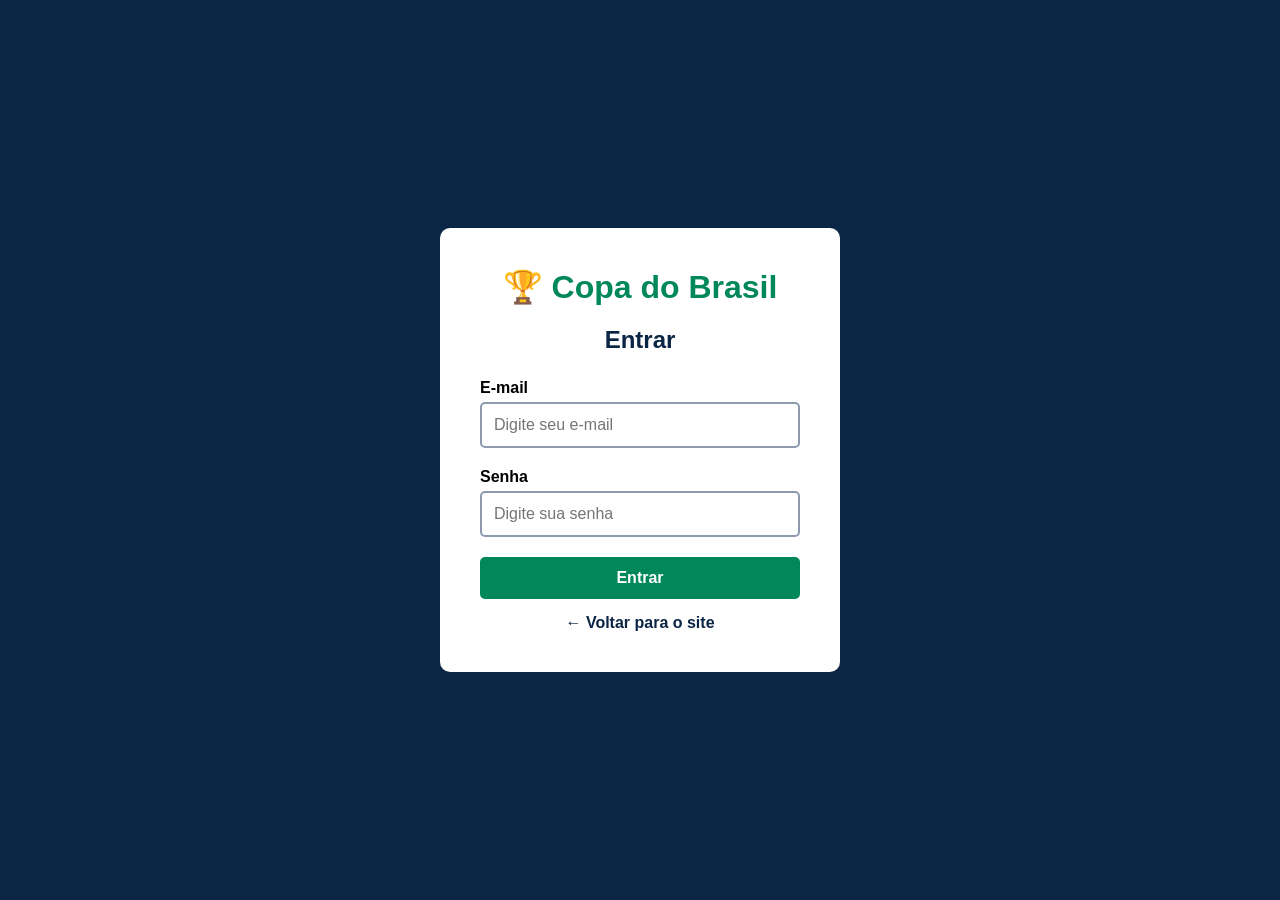
==== login.html @ b346f362 "Projeto base do meu site" ====
<!DOCTYPE html>
<html lang="pt-BR">

<head>

    <meta charset="UTF-8">

    <meta
        name="viewport"
        content="width=device-width, initial-scale=1.0"
    >

    <title>Login - Copa do Brasil</title>

    <link rel="stylesheet" href="login.css">

</head>

<body>

    <main class="login-container">

        <div class="login-box">

            <h1>🏆 Copa do Brasil</h1>

            <h2>Entrar</h2>

            <form id="form-login">

                <label for="email-login">
                    E-mail
                </label>

                <input
                    type="email"
                    id="email-login"
                    placeholder="Digite seu e-mail"
                    required
                >


                <label for="senha">
                    Senha
                </label>

                <input
                    type="password"
                    id="senha"
                    placeholder="Digite sua senha"
                    required
                >


                <button type="submit">
                    Entrar
                </button>

            </form>

            <p id="mensagem-login"></p>

            <a href="index.html">
                ← Voltar para o site
            </a>

        </div>

    </main>

    <script src="login.js"></script>

</body>

</html>
---- login.css ----
:root {
    --verde: #00875A;
    --azul: #0B2545;
    --amarelo: #FFCC00;
    --fundo: #F8FAFC;
}

* {
    margin: 0;
    padding: 0;
    box-sizing: border-box;
}

body {
    font-family: Arial, sans-serif;
    background-color: var(--azul);
}

.login-container {
    min-height: 100vh;

    display: flex;
    justify-content: center;
    align-items: center;

    padding: 20px;
}

.login-box {

    background-color: white;

    width: 100%;
    max-width: 400px;

    padding: 40px;

    border-radius: 10px;

    text-align: center;

}

.login-box h1 {
    color: var(--verde);
    margin-bottom: 20px;
}

.login-box h2 {
    color: var(--azul);
    margin-bottom: 25px;
}

form {
    display: flex;
    flex-direction: column;

    text-align: left;
}

label {
    margin-bottom: 5px;
    font-weight: bold;
}

input {

    padding: 12px;

    margin-bottom: 20px;

    border: 2px solid #8E9AAF;

    border-radius: 5px;

    font-size: 1rem;
}

input:focus {
    outline: 3px solid var(--amarelo);
}

button {

    background-color: var(--verde);

    color: white;

    border: none;

    padding: 12px;

    border-radius: 5px;

    font-size: 1rem;

    font-weight: bold;

    cursor: pointer;
}

button:hover {
    background-color: #006B48;
}

#mensagem-login {

    margin: 15px 0;

    font-weight: bold;

}

.login-box a {

    color: var(--azul);

    text-decoration: none;

    font-weight: bold;

}
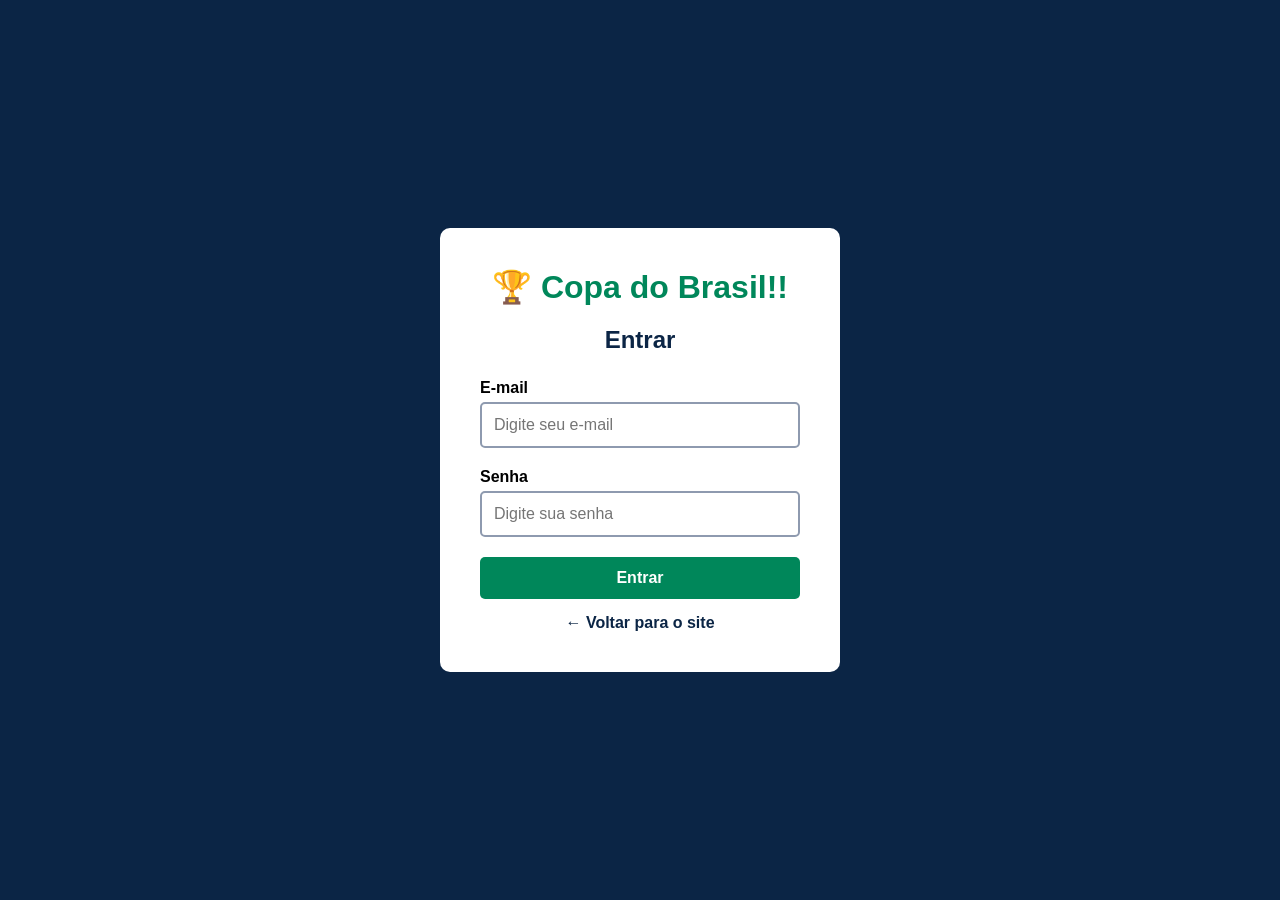
==== commit 6fa7cfc3: "Parte inicial do projeto meu site" ====
--- a/login.html
+++ b/login.html
@@ -22,7 +22,7 @@
 
         <div class="login-box">
 
-            <h1>🏆 Copa do Brasil</h1>
+            <h1>🏆 Copa do Brasil!!</h1>
 
             <h2>Entrar</h2>
 
